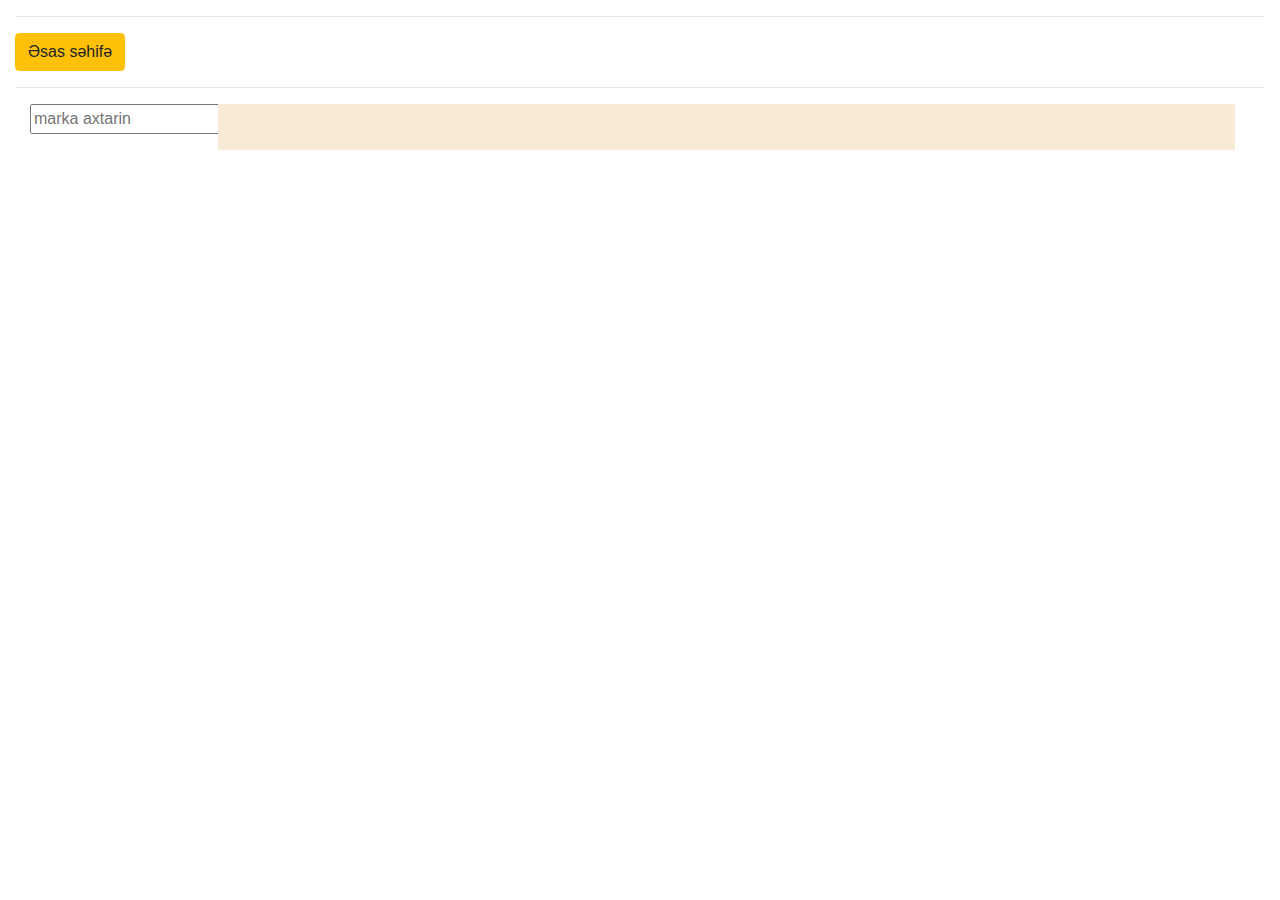
==== final Projekt/alis-veris.html @ 87ba141a "Add files via upload" ====
<!DOCTYPE html>
<html lang="en">

<head>
    <meta charset="UTF-8">
    <meta http-equiv="X-UA-Compatible" content="IE=edge">
    <meta name="viewport" content="width=device-width, initial-scale=1.0">
    <script src="https://ajax.googleapis.com/ajax/libs/jquery/3.6.0/jquery.js"></script>
    <script src="js/alis-veris.js"></script>
    <link rel="stylesheet" href="css/style.css">
    <link rel="stylesheet" href="https://cdn.jsdelivr.net/npm/bootstrap@4.0.0/dist/css/bootstrap.min.css"
        integrity="sha384-Gn5384xqQ1aoWXA+058RXPxPg6fy4IWvTNh0E263XmFcJlSAwiGgFAW/dAiS6JXm" crossorigin="anonymous">

    <title>Document</title>
</head>

<body>
    <div class="container-fluid">
        <hr>
        <div>
            <a class="btn btn-warning" href="heseab.html">Əsas səhifə</a>
        </div>
        <hr>
        <div class="row col-12">
            <div class="col-2 row1">
                <input type="text" name="search" id="search" placeholder="marka axtarin">
                <ul class="category">

                </ul>
            </div>
            <div class="col-10 stock">

            </div>
        </div>
    </div>
    <script src="js/alis-veris.js"></script>
</body>

</html>
---- final Projekt/css/style.css ----
.carousel{
    width: 75%;
}
.carousel-indicators [data-bs-target] {
    box-sizing: content-box;
    flex: 0 1 auto;
    width: 30px;
    height: 3px;
    padding: 0;
    margin-right: 3px;
    margin-left: 3px;
    text-indent: -999px;
    cursor: pointer;
    background-color: rgb(253, 24, 24);
    background-clip: padding-box;
    border: 0;
    border-top: 10px solid transparent;
    border-bottom: 10px solid transparent;
    opacity: .5;
    transition: opacity .6s ease;
}
.carousel-indicators .active {
    opacity: 6;
}
.carousel-control-next, .carousel-control-prev{
    width: 8% !important;
}


.content2 #search {
    width: 100%;
    box-sizing: border-box;
    font-size: 1em;
    margin-bottom: 10px;
    padding: 5px;
}
.col-12{
    
    display: inline-block;
}

.container .category{
    list-style-type: none;
    margin: 0;
    padding: 0;
    border: 1px solid #607d8b;;
}

.container .category .item{
    border-bottom: 1px solid #607d8b;
    font-size: 1.2em;
    padding: 5px;
}

.content2 .category .item:last-child{
    border: none;
}
.stock {
    background-color: antiquewhite;
    overflow: hidden;
}

.stock .col-3 {
    padding: 10px;
}

.stock .stock-items {
    background-color: white;
    padding: 10px;
    border-radius: 10px;
    display: inline-block;
}
.stock .stock-items img {
    width: 100%;
}
.row1{
    float: left;
}



.col-1 {
    width: 8.33%;
}
.col-2 {
    width: 16.66%;
}
.col-3 {
    display: inline-block;
    width: 24.99%;
}
.col-4 {
    width: 33.32%;
}
.col-5 {
    width: 41.65%;
}
.col-6 {
    width: 50%;
}
.col-7 {
    width: 58.35%;
}
.col-8 {
    width: 66.68%;
}
.col-9 {
    width: 75.01%;
}
.col-10 {
    width: 83.34%;
}
.col-11 {
    width: 91.67%;
}
.col-12 {
    width: 100%;
}
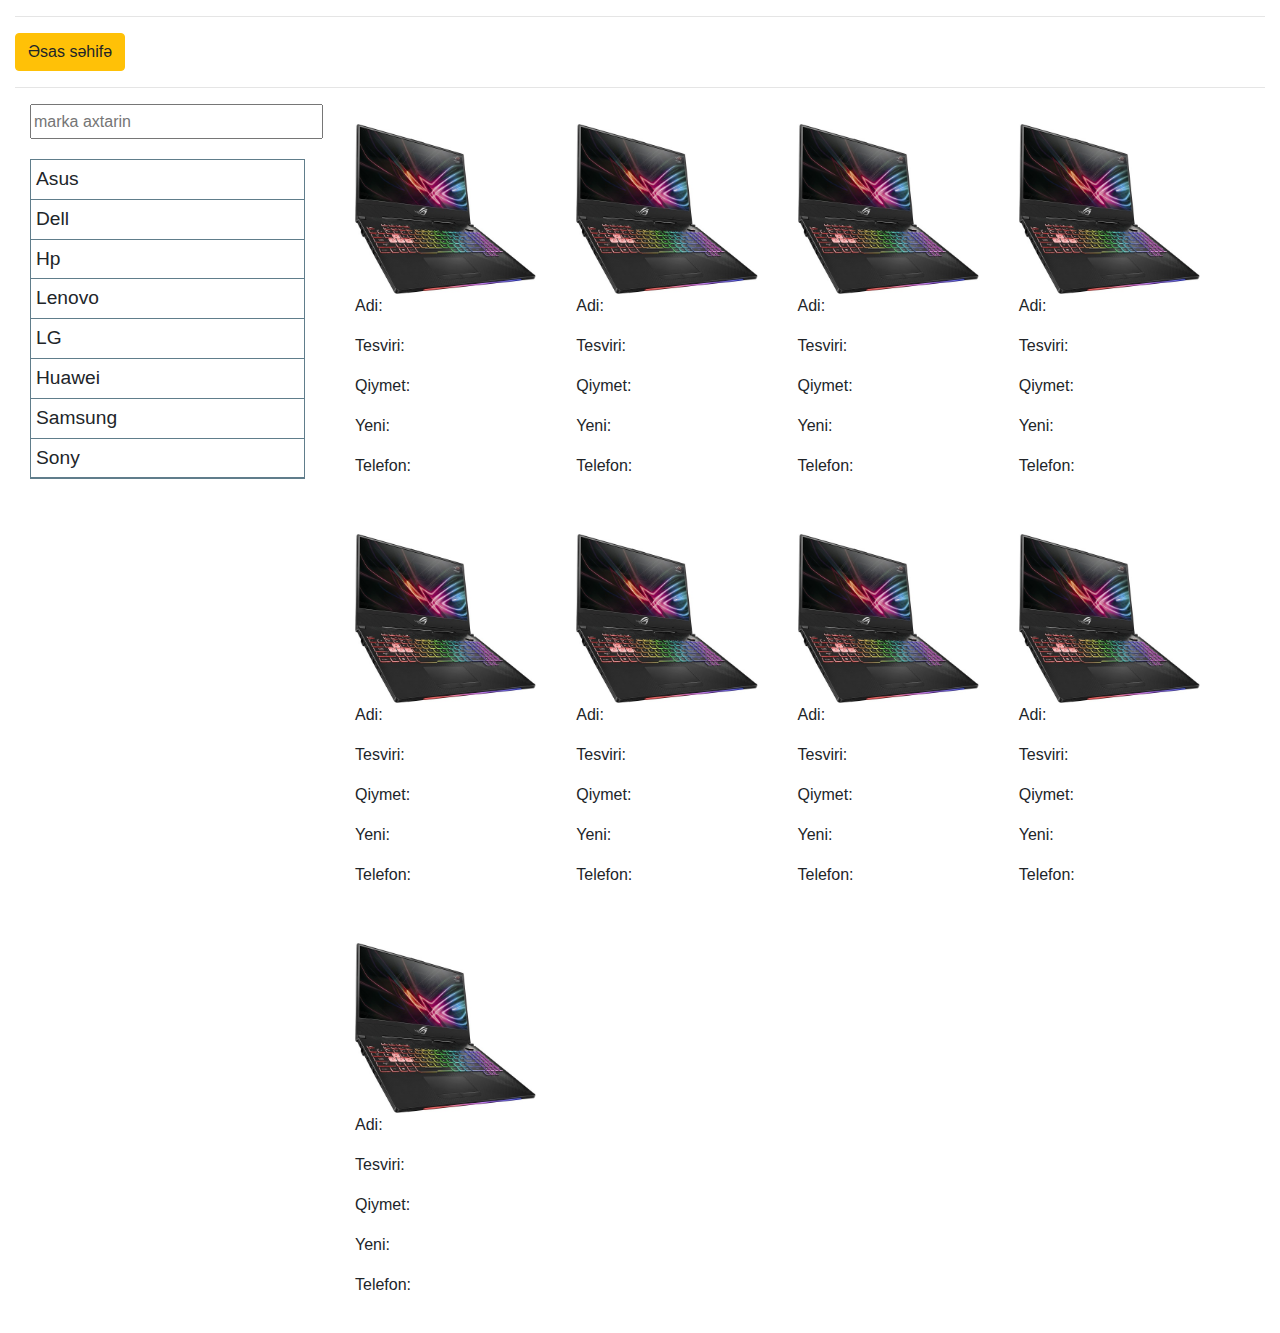
==== commit 24f243c8: "Add files via upload" ====
--- a/final Projekt/alis-veris.html
+++ b/final Projekt/alis-veris.html
@@ -5,30 +5,26 @@
     <meta charset="UTF-8">
     <meta http-equiv="X-UA-Compatible" content="IE=edge">
     <meta name="viewport" content="width=device-width, initial-scale=1.0">
-    <script src="https://ajax.googleapis.com/ajax/libs/jquery/3.6.0/jquery.js"></script>
-    <script src="js/alis-veris.js"></script>
-    <link rel="stylesheet" href="css/style.css">
-    <link rel="stylesheet" href="https://cdn.jsdelivr.net/npm/bootstrap@4.0.0/dist/css/bootstrap.min.css"
-        integrity="sha384-Gn5384xqQ1aoWXA+058RXPxPg6fy4IWvTNh0E263XmFcJlSAwiGgFAW/dAiS6JXm" crossorigin="anonymous">
+    <link rel="stylesheet" href="css/alis..css">
+    <link rel="stylesheet" href="https://cdn.jsdelivr.net/npm/bootstrap@4.0.0/dist/css/bootstrap.min.css" integrity="sha384-Gn5384xqQ1aoWXA+058RXPxPg6fy4IWvTNh0E263XmFcJlSAwiGgFAW/dAiS6JXm" crossorigin="anonymous">
 
     <title>Document</title>
 </head>
-
 <body>
-    <div class="container-fluid">
+    <div class="container col-12">
         <hr>
         <div>
             <a class="btn btn-warning" href="heseab.html">Əsas səhifə</a>
         </div>
         <hr>
         <div class="row col-12">
-            <div class="col-2 row1">
+            <div class="col-3 row1">
                 <input type="text" name="search" id="search" placeholder="marka axtarin">
-                <ul class="category">
+                <ul class="category " style="margin-top: 20px;">
 
                 </ul>
             </div>
-            <div class="col-10 stock">
+            <div class="col-9 stock">
 
             </div>
         </div>
--- a/final Projekt/css/alis..css
+++ b/final Projekt/css/alis..css
@@ -0,0 +1,100 @@
+
+.content2 #search {
+    width: 100%;
+    box-sizing: border-box;
+    font-size: 1em;
+    margin-bottom: 10px;
+    padding: 5px;
+}
+.col-12{
+    
+    display: inline-block;
+}
+input{
+    width: 293px;
+    height: 35px;
+}
+
+.container .category{
+    list-style-type: none;
+    margin: 0;
+    padding: 0;
+    border: 1px solid #607d8b;;
+}
+
+.container .category .item{
+    border-bottom: 1px solid #607d8b;
+    font-size: 1.2em;
+    padding: 5px;
+}
+
+.content2 .category .item:last-child{
+    border: none;
+}
+.stock {
+    background-image: url("/img/bg/paper.gif");
+    overflow: hidden;
+}
+
+.stock .col-3 {
+    padding: 10px;
+}
+
+.stock .stock-items {
+    background-color: white;
+    padding: 10px;
+    border-radius: 10px;
+    display: inline-block;
+}
+.stock .stock-items img {
+    width: 100%;
+}
+.row1{
+    float: left;
+}
+
+
+
+
+.col-1 {
+    width: 8.33%;
+}
+.col-2 {
+    width: 16.66%;
+}
+.col-3 {
+    display: inline-block;
+    width: 24.99%;
+}
+.col-4 {
+    width: 33.32%;
+}
+.col-5 {
+    width: 41.65%;
+}
+.col-6 {
+    width: 50%;
+}
+.col-7 {
+    width: 58.35%;
+}
+.col-8 {
+    width: 66.68%;
+}
+.col-9 {
+    width: 75.01%;
+}
+.col-10 {
+    width: 83.34%;
+}
+.col-11 {
+    width: 91.67%;
+}
+.col-12 {
+    width: 100%;
+}
+
+
+
+
+
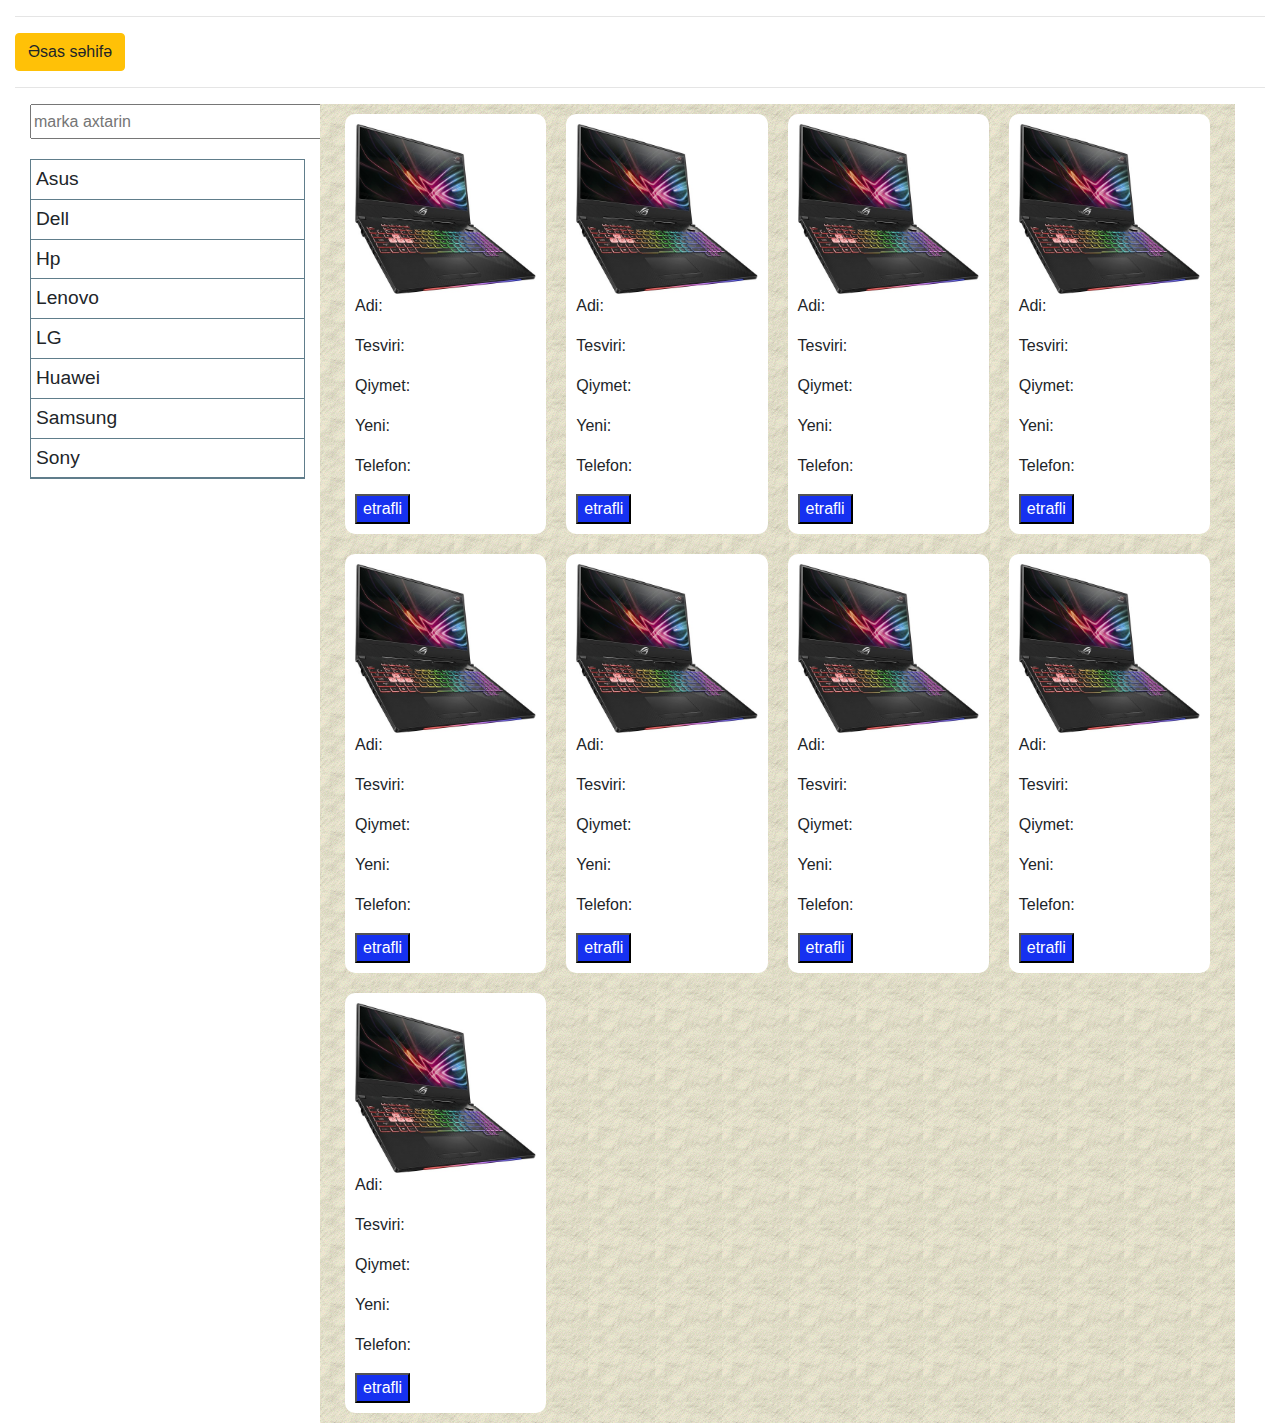
==== commit a79b31c3: "Add files via upload" ====
--- a/final Projekt/alis-veris.html
+++ b/final Projekt/alis-veris.html
@@ -24,7 +24,8 @@
 
                 </ul>
             </div>
-            <div class="col-9 stock">
+    
+            <div class="col-9 stock" style="background-image: url(img/bg/paper.gif)">
 
             </div>
         </div>
--- a/final Projekt/css/alis..css
+++ b/final Projekt/css/alis..css
@@ -32,7 +32,7 @@
     border: none;
 }
 .stock {
-    background-image: url("/img/bg/paper.gif");
+
     overflow: hidden;
 }
 
@@ -51,6 +51,10 @@
 }
 .row1{
     float: left;
+}
+button{
+    background-color: #1631f0;
+    color: white;
 }
 
 
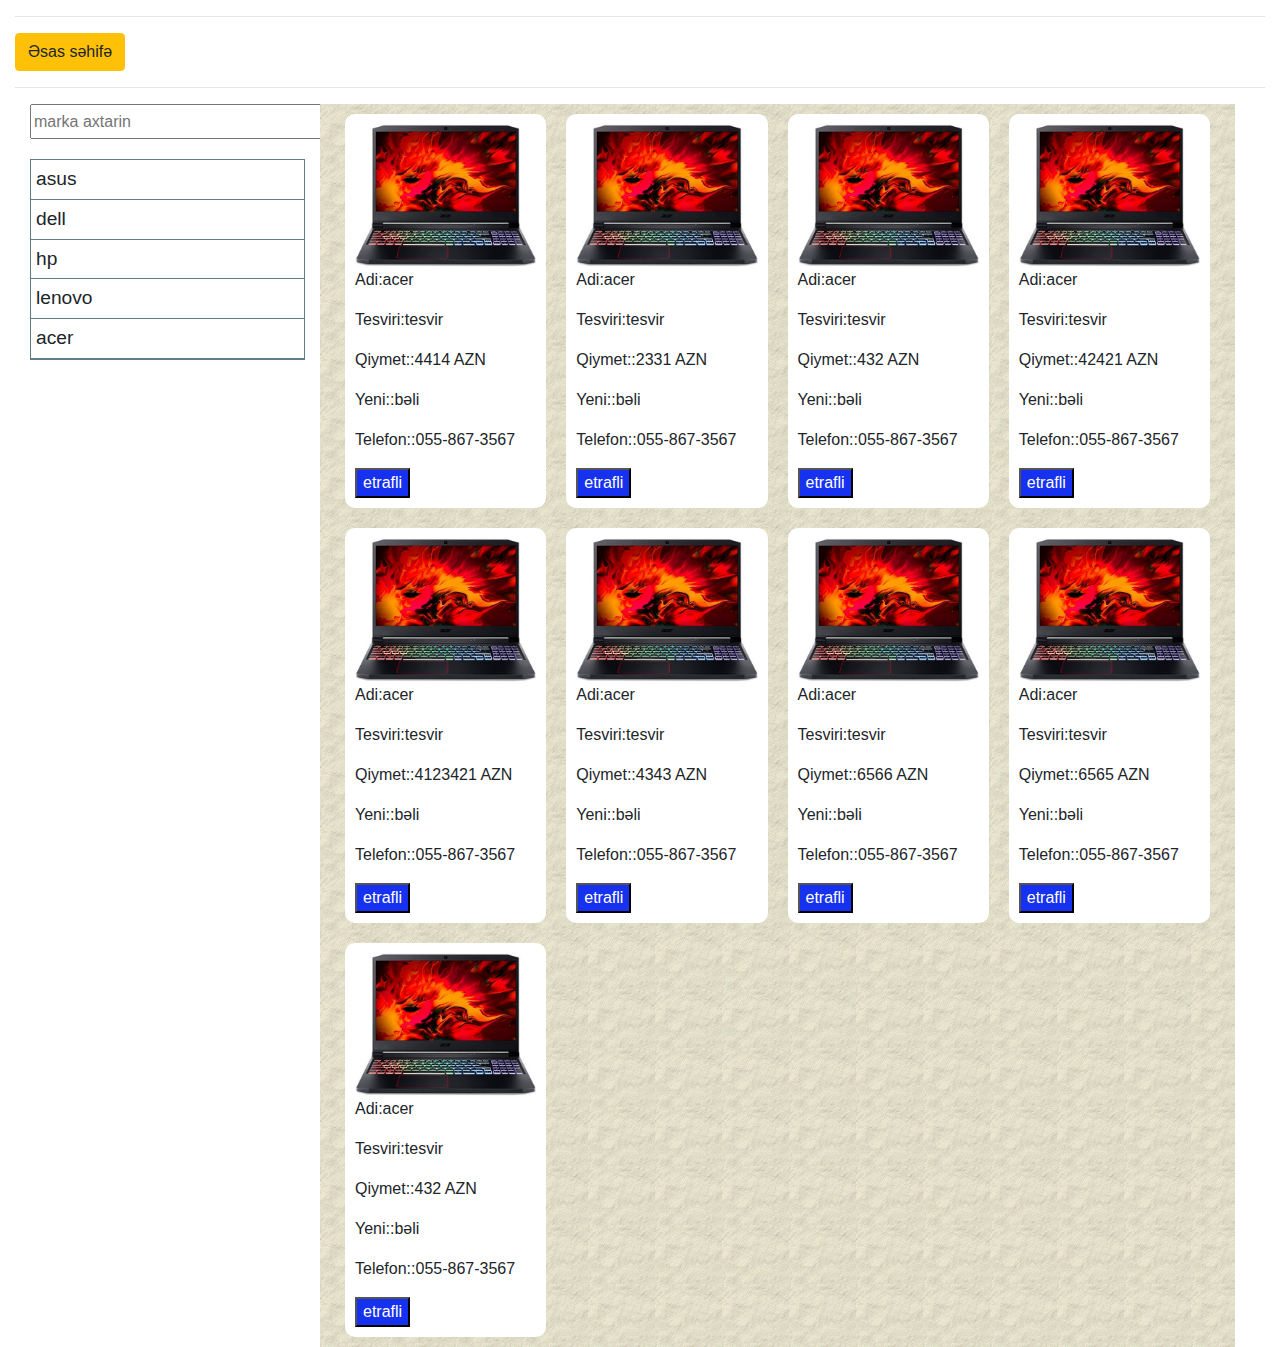
==== commit 78928742: "Add files via upload" ====
--- a/final Projekt/alis-veris.html
+++ b/final Projekt/alis-veris.html
@@ -6,10 +6,13 @@
     <meta http-equiv="X-UA-Compatible" content="IE=edge">
     <meta name="viewport" content="width=device-width, initial-scale=1.0">
     <link rel="stylesheet" href="css/alis..css">
-    <link rel="stylesheet" href="https://cdn.jsdelivr.net/npm/bootstrap@4.0.0/dist/css/bootstrap.min.css" integrity="sha384-Gn5384xqQ1aoWXA+058RXPxPg6fy4IWvTNh0E263XmFcJlSAwiGgFAW/dAiS6JXm" crossorigin="anonymous">
+    <script src="https://ajax.googleapis.com/ajax/libs/jquery/3.6.0/jquery.js"></script>
+    <link rel="stylesheet" href="https://cdn.jsdelivr.net/npm/bootstrap@4.0.0/dist/css/bootstrap.min.css"
+        integrity="sha384-Gn5384xqQ1aoWXA+058RXPxPg6fy4IWvTNh0E263XmFcJlSAwiGgFAW/dAiS6JXm" crossorigin="anonymous">
 
     <title>Document</title>
 </head>
+
 <body>
     <div class="container col-12">
         <hr>
@@ -24,13 +27,43 @@
 
                 </ul>
             </div>
-    
+
             <div class="col-9 stock" style="background-image: url(img/bg/paper.gif)">
 
             </div>
         </div>
     </div>
-    <script src="js/alis-veris.js"></script>
+    <div class="popup d-none" >
+            <div class="modal-content " style="
+            position: absolute;
+            top: 102px;
+            left: 320px;
+            width: 50%;
+            height: 510px;
+        ">
+                <div class="modal-header">
+                    <h5 class="modal-title" id="exampleModalLongTitle">Yeni Komputer</h5>
+                    <button type="button" class="close" data-dismiss="modal" aria-label="Close">
+                        <span aria-hidden="true" id="exit">&times;</span>
+                    </button>
+                </div>
+                <div class="modal-body p-3">
+                    <p>Ad: <span class="ad"></span></p>
+                    <p>tesviri: <span class="tevir"></span></p>
+                    <p>qiymet: <span class="qiymet"></span></p>
+                    <p>telefon: <span class="telfon"></span></p>
+                    <p>yeni <span class="yeni"></span></p>
+                    <p>emeliYaddas: <span class="eyaddas"></span></p>
+                    <p>CPU <span class="cpu"></span></p>
+                    <p>daimiyaddaş : <span class="dyaddas"></span></p>
+                    <p>daimitipi: <span class="dtip"></span></p>
+                    <p>emeliyyat : <span class="emeliyyat"></span></p>
+                    <p>GPU: <span class="gpu"></span></p>
+                </div>
+            </div>
+        </div>
+    </div>
+        <script src="js/alis-veris.js"></script>
 </body>
 
 </html>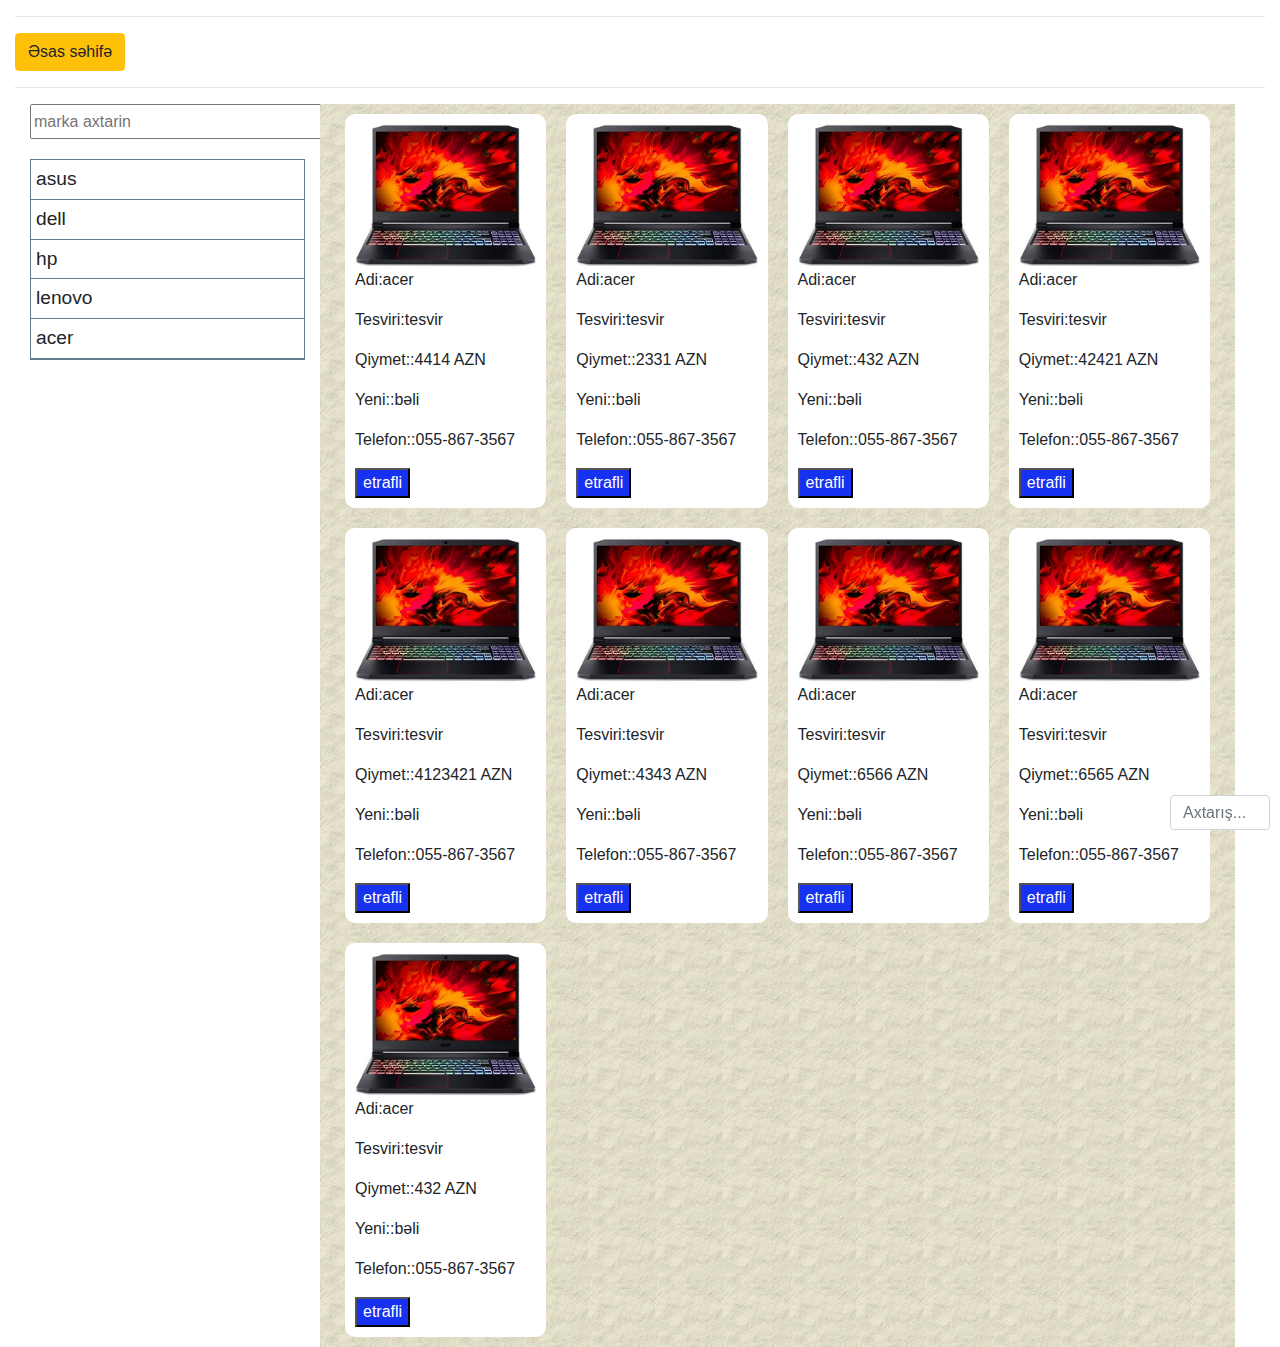
==== commit 22d8216d: "Add files via upload" ====
--- a/final Projekt/alis-veris.html
+++ b/final Projekt/alis-veris.html
@@ -5,8 +5,9 @@
     <meta charset="UTF-8">
     <meta http-equiv="X-UA-Compatible" content="IE=edge">
     <meta name="viewport" content="width=device-width, initial-scale=1.0">
-    <link rel="stylesheet" href="css/alis..css">
+    <link rel="stylesheet" href="css/alis..css"> 
     <script src="https://ajax.googleapis.com/ajax/libs/jquery/3.6.0/jquery.js"></script>
+    <script src="js/alis-veris.js"></script>
     <link rel="stylesheet" href="https://cdn.jsdelivr.net/npm/bootstrap@4.0.0/dist/css/bootstrap.min.css"
         integrity="sha384-Gn5384xqQ1aoWXA+058RXPxPg6fy4IWvTNh0E263XmFcJlSAwiGgFAW/dAiS6JXm" crossorigin="anonymous">
 
@@ -20,6 +21,7 @@
             <a class="btn btn-warning" href="heseab.html">Əsas səhifə</a>
         </div>
         <hr>
+
         <div class="row col-12">
             <div class="col-3 row1">
                 <input type="text" name="search" id="search" placeholder="marka axtarin">
@@ -27,7 +29,9 @@
 
                 </ul>
             </div>
-
+            <div class="spinner-border text-primary d-none sp" style="text-align: center;" role="status">
+                <span class="visually-hidden">Loading...</span>
+              </div>
             <div class="col-9 stock" style="background-image: url(img/bg/paper.gif)">
 
             </div>
@@ -39,10 +43,10 @@
             top: 102px;
             left: 320px;
             width: 50%;
-            height: 510px;
+            height: 630px;
         ">
                 <div class="modal-header">
-                    <h5 class="modal-title" id="exampleModalLongTitle">Yeni Komputer</h5>
+                    <img src="img/acer.jpg" style="width: 170px;">
                     <button type="button" class="close" data-dismiss="modal" aria-label="Close">
                         <span aria-hidden="true" id="exit">&times;</span>
                     </button>
@@ -61,9 +65,15 @@
                     <p>GPU: <span class="gpu"></span></p>
                 </div>
             </div>
-        </div>
+        </div> 
+  
     </div>
-        <script src="js/alis-veris.js"></script>
+        
+     <input type="text" id="computer-search-input" class="form-control" placeholder="Axtarış..." onkeydown="onSearchKeyDown(event)">
+    <script src="https://cdn.jsdelivr.net/npm/@popperjs/core@2.10.2/dist/umd/popper.min.js" integrity="sha384-7+zCNj/IqJ95wo16oMtfsKbZ9ccEh31eOz1HGyDuCQ6wgnyJNSYdrPa03rtR1zdB" crossorigin="anonymous"></script>
+    <script src="https://cdn.jsdelivr.net/npm/bootstrap@5.1.3/dist/js/bootstrap.min.js" integrity="sha384-QJHtvGhmr9XOIpI6YVutG+2QOK9T+ZnN4kzFN1RtK3zEFEIsxhlmWl5/YESvpZ13" crossorigin="anonymous"></script>
+   
+    
 </body>
 
 </html>--- a/final Projekt/css/alis..css
+++ b/final Projekt/css/alis..css
@@ -57,7 +57,12 @@
     color: white;
 }
 
-
+#computer-search-input{
+    position: fixed;
+    right: 10px;
+    bottom: 70px;
+    width: 100px;
+}
 
 
 .col-1 {
